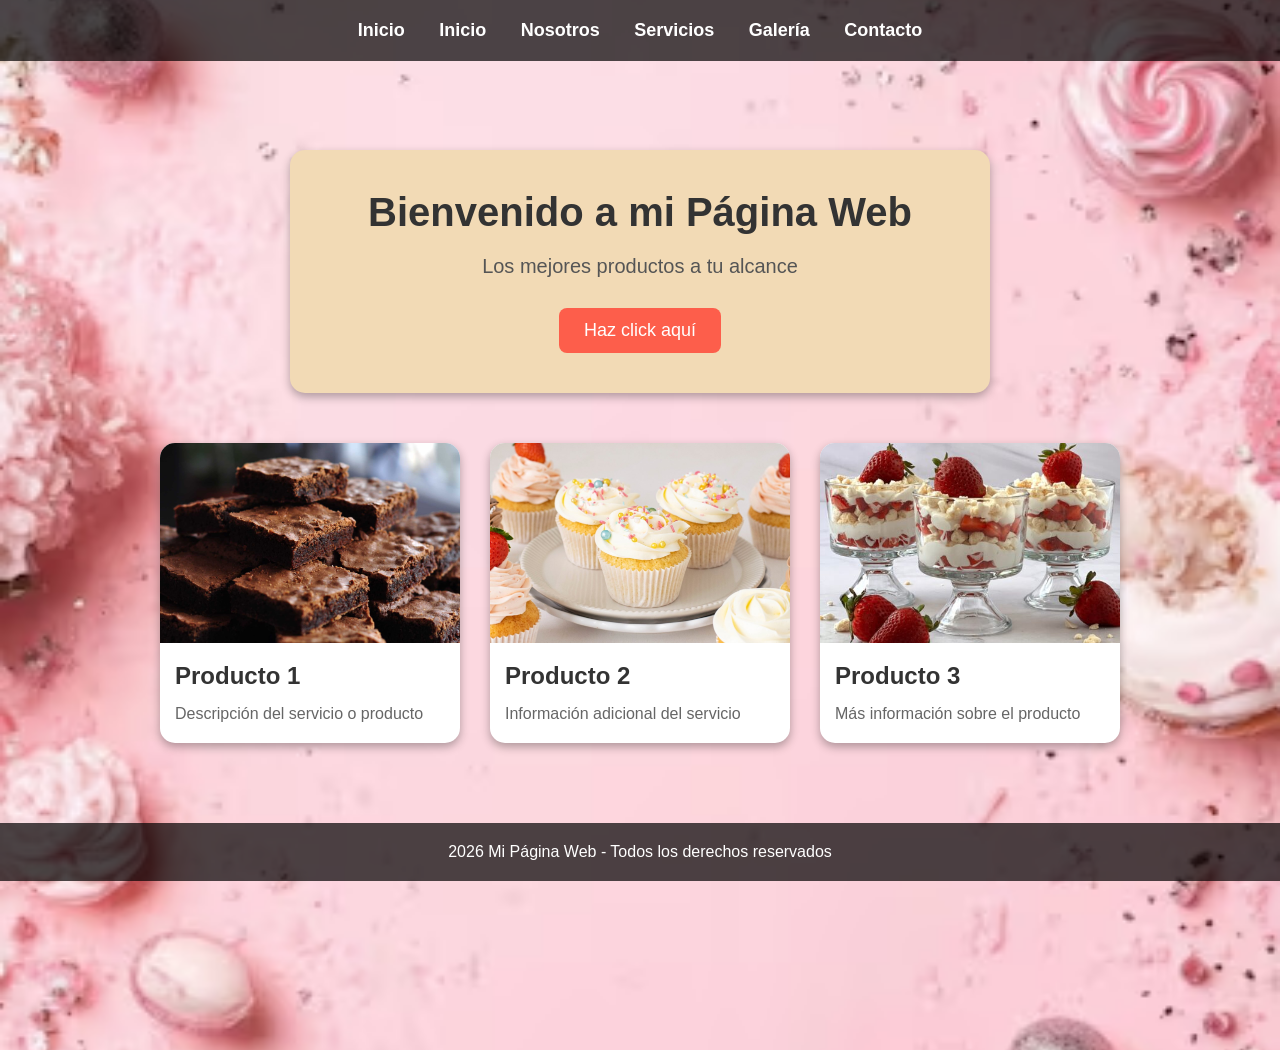
==== index.html @ 1b4a2aaa "source control" ====
<!DOCTYPE html>
<html lang="es-CO">
<head>
    <meta charset="UTF-8">
    <meta name="viewport" content="width=device-width, initial-scale=1.0">
    <title>Document</title>
    <link rel="stylesheet" href="style.css">
</head>
<body>

    <nav>
        <a href="#">Inicio</a>
        <a href="index.html">Inicio</a>
        <a href="nosotros.html">Nosotros</a>
        <a href="servicios.html">Servicios</a>
        <a href="galeria.html">Galería</a>
        <a href="contacto.html">Contacto</a>
    </nav>

    <div class="contenedor">
        <h1>Bienvenido a mi Página Web</h1>
        <p>Los mejores productos a tu alcance</p>
        <a href="#" class="boton-redireccion">Haz click aquí</a>
    </div>

    <section></section>

    <section class="seccion-tarjetas">

        <div class="tarjeta">
            <img src="brownie.jpg" alt="Producto 1">
            <h2>Producto 1</h2>
            <p>Descripción del servicio o producto</p>
        </div>

        <div class="tarjeta">
            <img src="cupcakes.jpg" alt="Producto 2">
            <h2>Producto 2</h2>
            <p>Información adicional del servicio</p>
        </div>

        <div class="tarjeta">
            <img src="fresas con crema.jpg" alt="Producto 3">
            <h2>Producto 3</h2>
            <p>Más información sobre el producto</p>
        </div>

    </section>

    <footer>
        <p>2026 Mi Página Web - Todos los derechos reservados</p>
    </footer>

</body>
</html>
---- style.css ----
*{
    margin: 0;
    padding: 0;
    box-sizing: border-box;
 }
body{
font-family: Arial, Helvetica, sans-serif;
    background: url("fondo.avif");
    background-size: cover;
    background-position: center;
    background-repeat: no-repeat;
    min-height: 100vh;
}

nav{
    width: 100%;
    background-color: rgba(0, 0, 0, 0.7);
    padding: 20px;
    text-align: center;
    position: fixed;
    top: 0;
}

nav a{
    color: white;
    text-decoration: none;
    margin: 15px;
    font-size: 18px;
    font-weight: bold;
    transition: 0.3s;
}

nav a:hover{
    color: #FFD700;
}

.contenedor{
    width: 80%;
    max-width: 700px;
    background-color: rgb(242, 218, 181);
    margin: 150px auto 50px auto;
    padding: 40px;
    border-radius: 15px;
    text-align: center;
    box-shadow: 0px 4px 10px rgba(0,0,0,0.3);
}

.contenedor h1{
    font-size: 40px;
    margin-bottom: 20px;
    color: #333;
}

.contenedor p{
    font-size: 20px;
    margin-bottom: 30px;
    color: #555;
}

.boton-redireccion{
    display: inline-block;
    background-color: #FD5E4B;
    color: white;
    padding: 12px 25px;
    text-decoration: none;
    border-radius: 8px;
    font-size: 18px;
    transition: 0.3s;
}

.boton-redireccion:hover{
    background-color: #FF4F3B;
}

.seccion-tarjetas{
    width: 90%;
    margin: auto;
    display: flex;
    justify-content: center;
    flex-wrap: wrap;
    gap: 30px;
    padding-bottom: 50px;
}

.tarjeta{
    text-decoration: none;
    color: inherit;
    cursor: pointer;
}

.tarjeta{
    width: 300px;
    background-color: white;
    border-radius: 15px;
    overflow: hidden;
    box-shadow: 0px 4px 10px rgba(0,0,0,0.3);
    transition: 0.3s;
}

.tarjeta:hover{
    transform: scale(1.05);
}

.tarjeta img{
    width: 100%;
    height: 200px;
    object-fit: cover;
}

.tarjeta h2{
    padding: 15px;
    color: #333;
}

.tarjeta p{
    padding: 0 15px 20px 15px;
    color: #666;
}

footer{
    background-color: rgba(0,0,0,0.7);
    color: white;
    text-align: center;
    padding: 20px;
    margin-top: 30px;
}
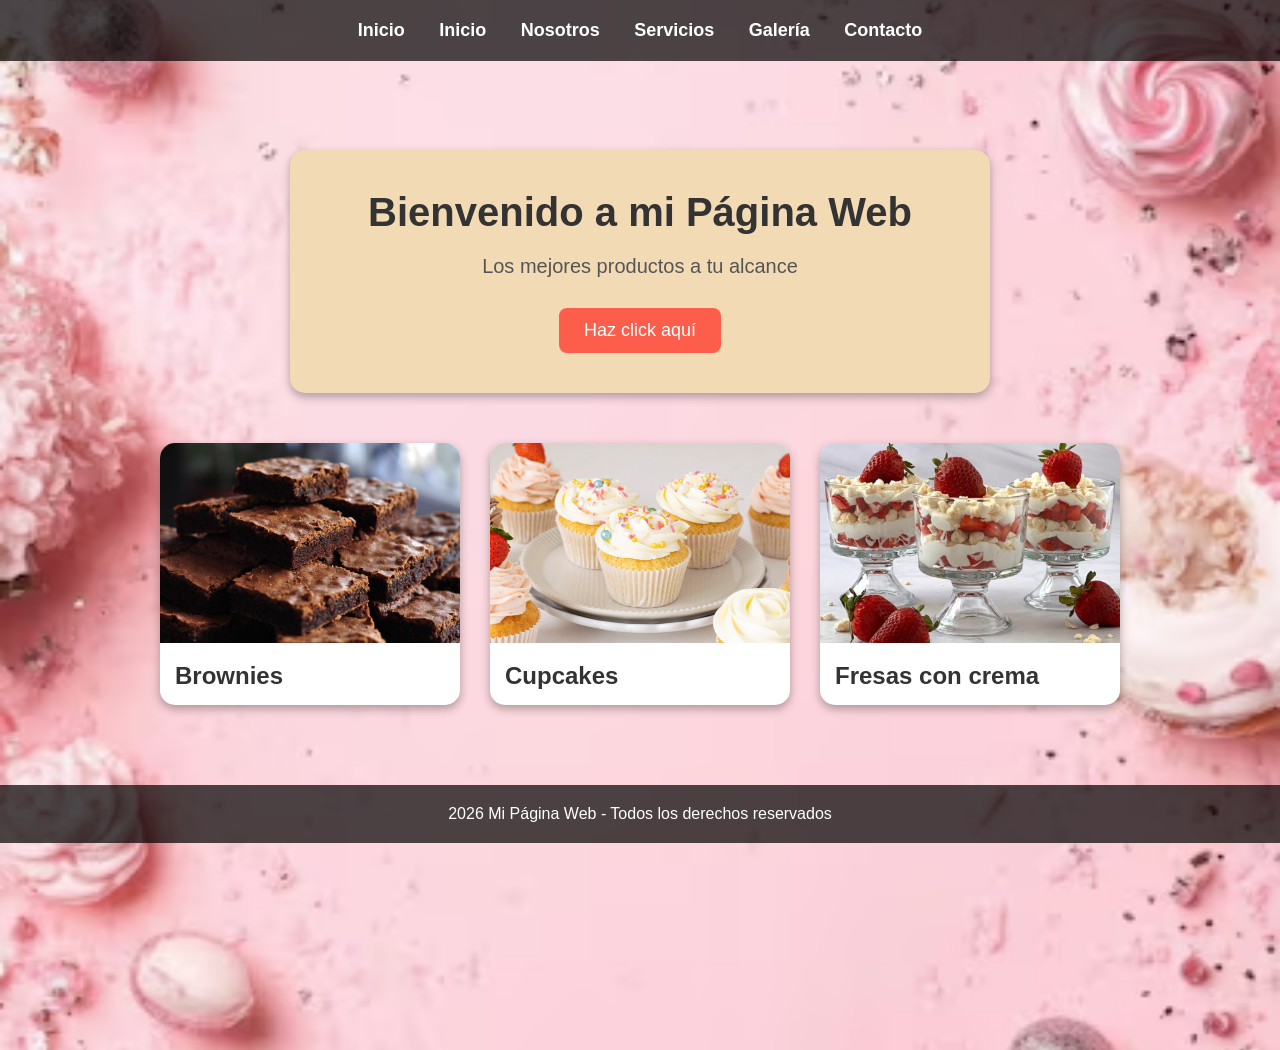
==== commit 51219ed0: "primera version de mi pagina web" ====
--- a/index.html
+++ b/index.html
@@ -28,23 +28,25 @@
     <section class="seccion-tarjetas">
 
         <div class="tarjeta">
-            <img src="brownie.jpg" alt="Producto 1">
-            <h2>Producto 1</h2>
-            <p>Descripción del servicio o producto</p>
-        </div>
+    <a href="producto1.html">
+        <img src="brownie.jpg" alt="Brownies">
+    </a>
+    <h2>Brownies</h2>
+</div>
 
-        <div class="tarjeta">
-            <img src="cupcakes.jpg" alt="Producto 2">
-            <h2>Producto 2</h2>
-            <p>Información adicional del servicio</p>
-        </div>
+<div class="tarjeta">
+    <a href="producto2.html">
+        <img src="cupcakes.jpg" alt="Cupcakes">
+    </a>
+    <h2>Cupcakes</h2>
+</div>
 
-        <div class="tarjeta">
-            <img src="fresas con crema.jpg" alt="Producto 3">
-            <h2>Producto 3</h2>
-            <p>Más información sobre el producto</p>
-        </div>
-
+<div class="tarjeta">
+    <a href="producto3.html">
+        <img src="fresas con crema.jpg" alt="Fresas con crema">
+    </a>
+    <h2>Fresas con crema</h2>
+</div>
     </section>
 
     <footer>
